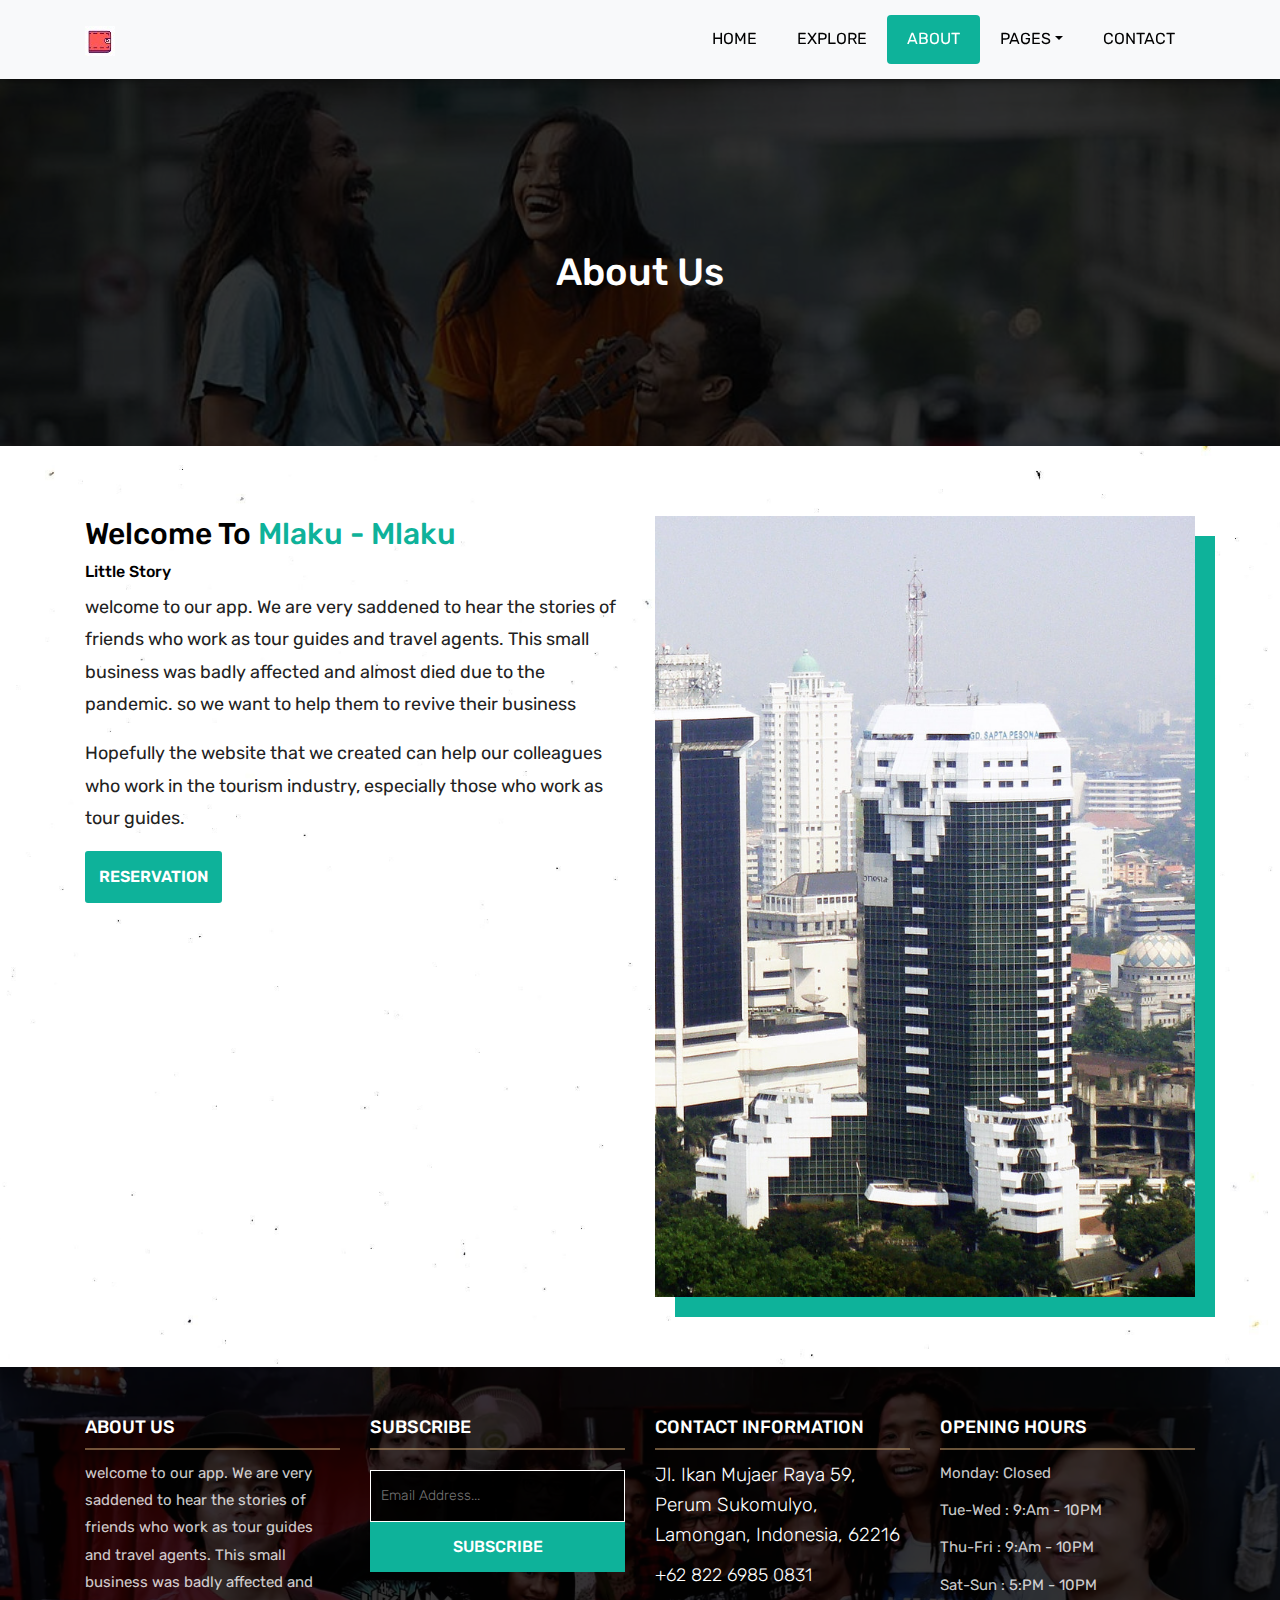
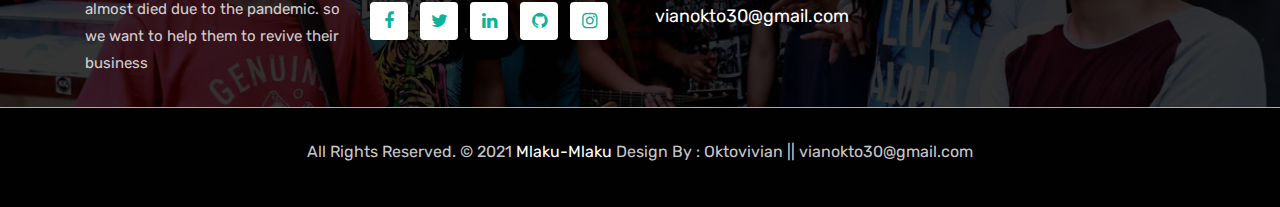
==== about.html @ 7b11404a "Add files via upload" ====
<!DOCTYPE html>
<html lang="en"><!-- Basic -->
<head>
	<meta charset="utf-8">
    <meta http-equiv="X-UA-Compatible" content="IE=edge">   
   
    <!-- Mobile Metas -->
    <meta name="viewport" content="width=device-width, initial-scale=1">
 
     <!-- Site Metas -->
    <title>Mlaku-Mlaku</title>  
    <meta name="keywords" content="">
    <meta name="description" content="">
    <meta name="author" content="">

    <!-- Site Icons -->
    <link rel="shortcut icon" href="images/favicon.ico" type="image/x-icon">
    <link rel="apple-touch-icon" href="images/apple-touch-icon.png">

    <!-- Bootstrap CSS -->
    <link rel="stylesheet" href="css/bootstrap.min.css">    
	<!-- Site CSS -->
    <link rel="stylesheet" href="css/style.css">    
    <!-- Responsive CSS -->
    <link rel="stylesheet" href="css/responsive.css">
    <!-- Custom CSS -->
    <link rel="stylesheet" href="css/custom.css">

    <!--[if lt IE 9]>
      <script src="https://oss.maxcdn.com/libs/html5shiv/3.7.0/html5shiv.js"></script>
      <script src="https://oss.maxcdn.com/libs/respond.js/1.4.2/respond.min.js"></script>
    <![endif]-->

</head>

<body>
	<!-- Start header -->
	<header class="top-navbar">
		<nav class="navbar navbar-expand-lg navbar-light bg-light">
			<div class="container">
				<a class="navbar-brand" href="index.html">
					<img src="images/logo.png" alt="" />
				</a>
				<button class="navbar-toggler" type="button" data-toggle="collapse" data-target="#navbars-rs-food" aria-controls="navbars-rs-food" aria-expanded="false" aria-label="Toggle navigation">
				  <span class="navbar-toggler-icon"></span>
				</button>
				<div class="collapse navbar-collapse" id="navbars-rs-food">
					<ul class="navbar-nav ml-auto">
						<li class="nav-item"><a class="nav-link" href="index.html">Home</a></li>
						<li class="nav-item"><a class="nav-link" href="menu.html">Explore</a></li>
						<li class="nav-item active"><a class="nav-link" href="about.html">About</a></li>
						<li class="nav-item dropdown">
							<a class="nav-link dropdown-toggle" href="#" id="dropdown-a" data-toggle="dropdown">Pages</a>
							<div class="dropdown-menu" aria-labelledby="dropdown-a">
								<a class="dropdown-item" href="reservation.html">Reservation</a>
								<a class="dropdown-item" href="stuff.html">Partners</a>
								<a class="dropdown-item" href="gallery.html">Gallery</a>
							</div>
						</li>
						<li class="nav-item"><a class="nav-link" href="contact.html">Contact</a></li>
					</ul>
				</div>
			</div>
		</nav>
	</header>
	<!-- End header -->
	
	<!-- Start header -->
	<div class="all-page-title page-breadcrumb">
		<div class="container text-center">
			<div class="row">
				<div class="col-lg-12">
					<h1>About Us</h1>
				</div>
			</div>
		</div>
	</div>
	<!-- End header -->
	
	<!-- Start About -->
	<div class="about-section-box">
		<div class="container">
			<div class="row">
				<div class="col-lg-6 col-md-6 text-center">
					<div class="inner-column">
						<h1>Welcome To <span>Mlaku - Mlaku</span></h1>
						<h4>Little Story</h4>
						<p>welcome to our app. We are very saddened to hear the stories of friends who work as tour guides and travel agents. This small business was badly affected and almost died due to the pandemic. so we want to help them to revive their business</p>
						<p>Hopefully the website that we created can help our colleagues who work in the tourism industry, especially those who work as tour guides.
						</p>
						<a class="btn btn-lg btn-circle btn-outline-new-white" href="#">Reservation</a>
					</div>
				</div>
				<div class="col-lg-6 col-md-6">
					<img src="images/about-img.jpg" alt="" class="img-fluid">
				</div>
			</div>
		</div>
	</div>
	<!-- End About -->
	
	
	
    <!-- Start Footer -->
	<footer class="footer-area bg-f">
		<div class="container">
			<div class="row">
				<div class="col-lg-3 col-md-6">
					<h3>About Us</h3>
					<p>welcome to our app. We are very saddened to hear the stories of friends who work as tour guides and travel agents. This small business was badly affected and almost died due to the pandemic. so we want to help them to revive their business</p>
				</div>
				<div class="col-lg-3 col-md-6">
					<h3>Subscribe</h3>
					<div class="subscribe_form">
						<form class="subscribe_form">
							<input name="EMAIL" id="subs-email" class="form_input" placeholder="Email Address..." type="email">
							<button type="submit" class="submit">SUBSCRIBE</button>
							<div class="clearfix"></div>
						</form>
					</div>
					<ul class="list-inline f-social">
						<li class="list-inline-item"><a href="https://www.facebook.com/oktovivian.oktovivian/"><i class="fa fa-facebook" aria-hidden="true"></i></a></li>
						<li class="list-inline-item"><a href="https://twitter.com/Oktovivian2"><i class="fa fa-twitter" aria-hidden="true"></i></a></li>
						<li class="list-inline-item"><a href="https://www.linkedin.com/in/okto-vian-7ba575209/"><i class="fa fa-linkedin" aria-hidden="true"></i></a></li>
						<li class="list-inline-item"><a href="https://github.com/Oktovivian"><i class="fa fa-github" aria-hidden="true"></i></a></li>
						<li class="list-inline-item"><a href="https://www.instagram.com/okto.vivian/"><i class="fa fa-instagram" aria-hidden="true"></i></a></li>
					</ul>
				</div>
				<div class="col-lg-3 col-md-6">
					<h3>Contact information</h3>
					<p class="lead">Jl. Ikan Mujaer Raya 59, Perum Sukomulyo, Lamongan, Indonesia, 62216</p>
					<p class="lead"><a href="#">+62 822 6985 0831</a></p>
					<p><a href="#"> vianokto30@gmail.com</a></p>
				</div>
				<div class="col-lg-3 col-md-6">
					<h3>Opening hours</h3>
					<p><span class="text-color">Monday: </span>Closed</p>
					<p><span class="text-color">Tue-Wed :</span> 9:Am - 10PM</p>
					<p><span class="text-color">Thu-Fri :</span> 9:Am - 10PM</p>
					<p><span class="text-color">Sat-Sun :</span> 5:PM - 10PM</p>
				</div>
			</div>
		</div>
		
		<div class="copyright">
			<div class="container">
				<div class="row">
					<div class="col-lg-12">
						<p class="company-name">All Rights Reserved. &copy; 2021 <a href="#">Mlaku-Mlaku</a> Design By : 
					Oktovivian || vianokto30@gmail.com</p>
					</div>
				</div>
			</div>
		</div>
		
	</footer>
	<!-- End Footer -->
	
	<a href="#" id="back-to-top" title="Back to top" style="display: none;"><i class="fa fa-paper-plane-o" aria-hidden="true"></i></a>

	<!-- ALL JS FILES -->
	<script src="js/jquery-3.2.1.min.js"></script>
	<script src="js/popper.min.js"></script>
	<script src="js/bootstrap.min.js"></script>
    <!-- ALL PLUGINS -->
	<script src="js/jquery.superslides.min.js"></script>
	<script src="js/images-loded.min.js"></script>
	<script src="js/isotope.min.js"></script>
	<script src="js/baguetteBox.min.js"></script>
	<script src="js/form-validator.min.js"></script>
    <script src="js/contact-form-script.js"></script>
    <script src="js/custom.js"></script>
</body>
</html>
---- css/style.css ----
/*------------------------------------------------------------------
    IMPORT FONTS
-------------------------------------------------------------------*/

@import url('https://fonts.googleapis.com/css?family=Rubik:300,400,500,700,900');

/*------------------------------------------------------------------
    IMPORT FILES
-------------------------------------------------------------------*/

@import url(animate.css);
@import url(font-awesome.min.css);
@import url(superslides.css);
@import url(baguetteBox.min.css);

/*------------------------------------------------------------------
    SKELETON
-------------------------------------------------------------------*/

body {
    color: #000;
    font-size: 15px;
    font-family: 'Rubik', sans-serif;
    line-height: 1.80857;
}


a {
    color: #000;
    text-decoration: none !important;
    outline: none !important;
    -webkit-transition: all .3s ease-in-out;
    -moz-transition: all .3s ease-in-out;
    -ms-transition: all .3s ease-in-out;
    -o-transition: all .3s ease-in-out;
    transition: all .3s ease-in-out;
}

h1,
h2,
h3,
h4,
h5,
h6 {
    letter-spacing: 0;
    font-weight: normal;
    position: relative;
    padding: 0 0 10px 0;
    font-weight: normal;
    line-height: 120% !important;
    color: #000;
    margin: 0
}

h1 {
    font-size: 24px
}

h2 {
    font-size: 22px
}

h3 {
    font-size: 18px
}

h4 {
    font-size: 16px
}

h5 {
    font-size: 14px
}

h6 {
    font-size: 13px
}

h1 a,
h2 a,
h3 a,
h4 a,
h5 a,
h6 a {
    color: #212121;
    text-decoration: none!important;
    opacity: 1
}

h1 a:hover,
h2 a:hover,
h3 a:hover,
h4 a:hover,
h5 a:hover,
h6 a:hover {
    opacity: .8
}

a {
    color: #1f1f1f;
    text-decoration: none;
    outline: none;
}

a,
.btn {
    text-decoration: none !important;
    outline: none !important;
    -webkit-transition: all .3s ease-in-out;
    -moz-transition: all .3s ease-in-out;
    -ms-transition: all .3s ease-in-out;
    -o-transition: all .3s ease-in-out;
    transition: all .3s ease-in-out;
}

.btn-custom {
    margin-top: 20px;
    background-color: transparent !important;
    border: 2px solid rgba(2, 44, 18, 0.175);
    padding: 12px 40px;
    font-size: 16px;
}

.lead {
    font-size: 18px;
    line-height: 30px;
    color: #fff;
    margin: 0;
    padding: 0;
}


blockquote {
    margin: 0px 0 0px;
    padding: 30px;
}

ul, li, ol{
	list-style: none;
	margin: 0px;
	padding: 0px;
}
button:focus{
	outline: none;
}

.form-control::-moz-placeholder {
    color: #2a2a2a;
    opacity: 1;
}

/*------------------------------------------------------------------
    LOADER 
-------------------------------------------------------------------*/


/*------------------------------------------------------------------
    HEADER
-------------------------------------------------------------------*/
.top-navbar{
	position: relative;
	z-index: 10;
}

.top-navbar .navbar{
	padding: 15px 0px;
	position: fixed;
	width: 100%;
	border-radius: 0px 0px 0px 0px;
    color: #000;
	transition: height .3s ease-out, background .3s ease-out, box-shadow .3s ease-out;
	-webkit-transform: translate3d(0, 0, 0);
	transform: translate3d(0, 0, 0);
	-webkit-box-shadow: 0 8px 6px -6px rgba(0, 0, 0, 0.4);
	box-shadow: 0 8px 6px -6px rgba(0, 0, 0, 0.4);
	z-index: 100;
}

.top-navbar .navbar-light .navbar-nav .nav-link{
	color: #010101;
	font-size: 16px;
	padding: 10px 20px;
	border-radius: 0px;
	text-transform: uppercase;
}

.top-navbar .navbar-light .navbar-nav .nav-item .nav-link:hover{
	background: #0EB29A;
	color:#ffffff;
}
.top-navbar .navbar-light .navbar-nav .nav-item.active .nav-link{
	background: #0EB29A;
	color: #ffffff;
	border-radius: 4px;
}

.navbar-expand-lg .navbar-nav .dropdown-menu{
	border: none;
	border-radius: 0px;
	padding: 10px;
	box-shadow: 2px 5px 6px rgba(0,0,0,0.5);
}
.navbar-expand-lg .navbar-nav .dropdown-menu a{
	padding: 10px 10px;
	text-transform: uppercase;
}

.navbar-expand-lg .navbar-nav .dropdown-menu a.dropdown-item:hover{
	background: #0EB29A;
	color: #ffffff;
}
.navbar-light .navbar-toggler:hover{
	background: #0EB29A;
}

/*------------------------------------------------------------------
    Slider
-------------------------------------------------------------------*/

.cover-slides{
	height: 100vh;
}
.slides-navigation a {
	background: #0EB29A;
    position: absolute;
    height: 50px;
    width: 50px;
    top: 50%;
    font-size: 20px;
    display: block;
    color: #fff;
	border-radius: 100px;
	line-height: 63px;
	text-align: center;
    transition: all .3s ease-in-out;
}
.slides-navigation a i{
	font-size: 40px;
}
.slides-navigation a:hover {
	background: #010101;
}
.cover-slides .container{
	height: 100%;
	position: relative;
	z-index: 2;
}
.cover-slides .container > .row {
	-webkit-box-align: center;
	-ms-flex-align: center;
	align-items: center;
}
.cover-slides .container > .row {
    height: 100%;
}

.btn{
	text-transform: uppercase;
	padding: 19px 19px;
}
.btn{
	display: inline-block;
	font-weight: 600;
	text-align: center;
	white-space: nowrap;
	vertical-align: middle;
	-webkit-user-select: none;
	-moz-user-select: none;
	-ms-user-select: none;
	user-select: none;
	border: 2px solid transparent;
	padding: 12px 12px;
	font-size: 16px;
	line-height: 1.5;
	border-radius: .1875rem;
	transition: color .15s ease-in-out, background-color .15s ease-in-out, border-color .15s ease-in-out, box-shadow .15s ease-in-out;
}
.btn-outline-new-white {
    color: #fff;
    background-color: #0EB29A;
    background-image: none;
    border-color: #0EB29A;
}
.btn-outline-new-white:hover {
    color: #ffffff;
    background-color: #333333;
    border-color: #333333;
}

.overlay-background {
    background: #333;
    position: absolute;
    height: 100%;
    width: 100%;
    left: 0;
    top: 0;
	opacity: 0.5;
}

.cover-slides h1{
	font-family: 'Rubik', sans-serif;
	font-weight: 500;
	font-size: 64px;
	color: #fff;
}
.cover-slides p{
	font-size: 18px;
	color: #fff;
}
.slides-pagination a{
	border: 2px solid #ffffff;
    border-radius: 100px;

}
.slides-pagination a.current{
	background: #0EB29A;
	border: 2px solid #0EB29A;
    border-radius: 100px;
}

/*------------------------------------------------------------------
    About
-------------------------------------------------------------------*/

.about-section-box{
	padding: 70px 0px;
	background: #ffffff url(../images/about-bg.jpg) no-repeat bottom center;
	background-size: cover;
}
.about-section-box .img-fluid{
	box-shadow: 20px 20px 0px #0EB29A;
}
.inner-column{
	text-align: left;
}
.inner-column h1{
	font-family: 'Rubik', sans-serif;
	font-size: 30px;
	color: #010101;
	font-weight: 500;
}
.inner-column h1 span{
	color: #0EB29A;
}
.inner-column h4{
	font-size: 16px;
	font-weight: 500;
}
.inner-column p{
	font-size: 18px;
	color: #222222;
}
.inner-column .btn-outline-new-white{
	color: #fff;
}
.inner-column .btn-outline-new-white:hover{
	color: #ffffff;
}

/*------------------------------------------------------------------
    QT
-------------------------------------------------------------------*/


.qt-background{
	background: url(../images/qt-bg.jpg) no-repeat;
	background-size: cover;
	padding: 100px 0;
	background-attachment: fixed;
	background-position: center center;
	position: relative;
}
.qt-background p {
    font-size: 35px;
    font-weight: 300;
    line-height: 44px;
    color: #fff;
	font-family: 'Rubik', sans-serif;
	margin-bottom: 20px;
}

.qt-background span {
    color: #fff;
    font-size: 28px;  
	font-weight: 600;	
}

/*------------------------------------------------------------------
    Menu
-------------------------------------------------------------------*/

.menu-box{
	padding: 70px 0px;
}

.heading-title{
	margin-bottom: 50px;
}
.heading-title h2{
	color: #010101;
	font-size: 28px;
	font-family: 'Rubik', sans-serif;
	font-weight: 500;
}
.heading-title p{
	font-size: 18px;
	font-weight: 200;
	margin: 0px;
}

.inner-menu-box{}
.inner-menu-box .nav-pills .nav-link.active{
	background: #0EB29A;;
}
.inner-menu-box .nav-pills .nav-link{
	font-size: 18px;
}
.inner-menu-box .nav-pills .nav-link:hover{
	background: #0EB29A;;
	color: #ffffff;
}

.gallery-single{
	margin-bottom: 30px;
}

.gallery-single {
    position: relative;
    overflow: hidden;
    -webkit-box-shadow: 0 0 10px #ccc;
    box-shadow: 0 0 10px #ccc;
}

.why-text {
    position: absolute;
    left: 0;
    bottom: -100%;
    right: 0;
    height: 100%;
    background: rgba(207, 166, 113, 0.9);
    padding: 12px 12px;
    -webkit-transition: all .3s ease;
    transition: all .3s ease;
}
.why-text h4{
	color: #ffffff;
	font-size: 16px;
	font-weight: 500;
	font-family: 'Rubik', sans-serif;
}
.why-text p{
	color: #ffffff;
	font-size: 13px;
	border-bottom: 1px dashed #010101;
	margin: 0px;
	padding-bottom: 15px;
	margin-top: 0px;
	margin-bottom: 15px;
}
.why-text h5{
	font-size: 18px;
	font-weight: 600;
	color: #ffffff;
}

.gallery-single:hover .why-text{
	bottom: 0px;
}


/*------------------------------------------------------------------
    Gallery
-------------------------------------------------------------------*/

.gallery-box{
	padding: 70px 0px;
}
.tz-gallery{
	margin-top: 30px;
}
.tz-gallery .lightbox img {
    width: 100%;
    transition: 0.2s ease-in-out;
    box-shadow: 0 2px 3px rgba(0,0,0,0.2);
}
.tz-gallery .lightbox img:hover {
    transform: scale(1.05);
    box-shadow: 0 8px 15px rgba(0,0,0,0.3);
}
.tz-gallery .lightbox{
	border: 3px solid #0EB29A;;
	display: inline-block;
	margin-bottom: 30px;
}


/*------------------------------------------------------------------
    Customer Reviews
-------------------------------------------------------------------*/

.customer-reviews-box{
	padding: 70px 0px;
}

.carousel-inner .carousel-item .img-box{
	width: 135px;
	height: 135px;
}
.carousel-control-prev{
	left: -100px;
}
.carousel-control-next{
	right: -100px;
}
.carousel-indicators{
	top: 320px;
}

.text-warning{
	color: #0EB29A; !important;
	font-size: 24px;
}

@media (min-width: 320px) and (max-width: 640px) {
	.carousel-inner .carousel-item p{
		font-size: 14px;
	}
	.carousel-control-prev{
		left: -5px;
	}
	.carousel-control-next{
		right: -5px;
	}
 	.carousel-indicators{
		top: 400px;
	}
}

#reviews .carousel-control-prev{
	background: #0EB29A;;
	color: #ffffff;
	display: block;
	position: absolute;
	width: 8%;
	height: 50px;
	top: 50%;
	border-radius: 4px;
	font-size: 28px;
	opacity: 1;
}
#reviews .carousel-control-prev:hover{
	background: #010101;
	color: #ffffff;
}

#reviews .carousel-control-next{
	background: #0EB29A;;
	color: #ffffff;
	display: block;
	position: absolute;
	width: 8%;
	height: 50px;
	top: 50%;
	border-radius: 4px;
	font-size: 28px;
	opacity: 1;
}
#reviews .carousel-control-next:hover{
	background: #010101;
	color: #ffffff;
}


/*------------------------------------------------------------------
    Contact info
-------------------------------------------------------------------*/

.contact-imfo-box{
	background: #0EB29A;;
	padding: 30px 0;
	border-radius: 100px;
}

.overflow-hidden {
    overflow: hidden;
}

.contact-imfo-box i{
	display: block;
	float: left;
	width: 60px;
	height: 60px;
	line-height: 60px;
	text-align: center;
	background: #fff;
	color: #0EB29A;;
	font-size: 30px;
	-webkit-border-radius: 4px;
	-moz-border-radius: 4px;
	-ms-border-radius: 4px;
	border-radius: 4px;
	margin-right: 20px;
}
.contact-imfo-box h4 {
    margin: 0px;
    margin-top: 5px;
	color: #ffffff;
	font-size: 20px;
	padding: 0px;
	font-weight: 500;
	line-height: 24px;
}
.contact-imfo-box p {
    margin: 0px;
	color: #ffffff;
	font-weight: 300;
}

/*------------------------------------------------------------------
    Footer
-------------------------------------------------------------------*/

.footer-area{
	padding-top: 50px;
	padding-bottom: 0px;
}
.bg-f{
	background-image: url("../images/footer-bg.jpg");
	background-attachment: scroll;
	background-clip: initial;
	background-color: rgba(0, 0, 0, 0);
	background-origin: initial;
	background-position: center center;
	background-repeat: no-repeat;
	background-size: cover;
	position: relative;
}
.bg-f::before {
    background: #010101;
    content: "";
    height: 100%;
    left: 0;
    position: absolute;
    top: 0;
    width: 100%;
    z-index: 1;
	opacity: 0.8;
}

.footer-area .container{
	position: relative;
	z-index: 1;
}
.footer-area h3{
	color: #ffffff;
	text-transform: uppercase;
	font-size: 18px;
	font-weight: 500;
	border-bottom: 2px solid rgba(207, 166, 113, 0.5);
	margin-bottom: 10px;
}
.footer-area p{
	font-size: 15px;
	color: rgba(255, 255, 255, 0.8);
	margin: 0;
	padding-bottom: 10px;
}

.arrow-right{
	position: relative;
}
.arrow-right::before {
    content: "\f101";
	font-family: 'FontAwesome';	
	position: absolute;
	right: 0px;
	top: 0;
	color: #fff;
	font-size: 60px;
	line-height: 60px;
}


.footer-area p.lead{
	font-size: 19px;
	color: #ffffff;
	margin-bottom: 0px;
}
.footer-area p.lead a{
	color: #ffffff;
	margin-bottom: 15px;
}
.footer-area p.lead a:hover{
	color: #0EB29A;;
}
.footer-area p a{
	font-size: 18px;
	color: #ffffff;
}
.footer-area p a:hover{
	color: #0EB29A;;
}

.subscribe_form {
    display: block;
    text-align: center;
    padding: 5px 0;
}

.subscribe_form .form_input {
    display: block;
    background-color: rgba(0,0,0,0.9);
	border: 1px solid #ffffff;
    color: #fff;
    font-size: 14px;
    line-height: 50px;
    padding: 0 10px;
    float: left;
	font-weight: 300;
    width: 100%;
    transition: all 0.5s ease-in-out;
}

.subscribe_form .submit {
    background-color: #0EB29A;;
    color: #fff;
    font-size: 16px;
    font-weight: 500;
    line-height: 50px;
    display: inline-block;
    padding: 0 10px;
    float: left;
    width: 100%;
	border: none;
	cursor: pointer;
    transition: all 0.5s ease-in-out;
}
.subscribe_form .submit:hover{
	background: #010101;
}

.f-social {
    padding-bottom: 10px;
    margin: 0px;
    margin-top: 20px;
}
.f-social li a {
    font-size: 18px;
    color: #0EB29A;;
	width: 38px;
	height: 38px;
	display: block;
	text-align: center;
	line-height: 38px;
	background: #ffffff;
	border-radius: 4px;
}

.copyright{
	margin-top: 20px;
	position: relative;
	display: block;
	background-color: #010101;
	border-top: 1px solid rgba(207, 166, 113);
	padding: 30px 0;
	z-index: 1;
}

.copyright .company-name{
	font-size: 16px;
	text-align: center;
}
.copyright .company-name a{
	font-size: 16px;
}

/*------------------------------------------------------------------
    All Pages
-------------------------------------------------------------------*/

.page-breadcrumb {
    padding: 250px 0 150px;
    background: url(../images/all-bg.jpg) no-repeat;
    background-attachment: fixed;
    background-size: cover;
    background-position: 0 0;
    position: relative;
}
.all-page-title .container{
	position: relative;
	z-index: 2;
}
.all-page-title::before{
	background: #010101;
	content: "";
	height: 100%;
	left: 0;
	position: absolute;
	top: 0;
	width: 100%;
	z-index: 1;
	opacity: 0.8;	
}
.all-page-title h1{
	font-size: 38px;
	color: #ffffff;
	font-family: 'Rubik', sans-serif;
	padding: 0px;
	font-weight: 500;
}

.inner-pt{
	margin-top: 30px;
}
.inner-pt p{
	font-size: 18px;
}

.stuff-box{
	padding: 70px 0px;
}


.our-team{
    text-align: center;
    transition: all 0.5s ease 0s;
	margin-bottom: 30px;
}
.our-team:hover{
    box-shadow: 0 15px 10px -10px rgba(0, 0, 0, 0.5), 0 1px 4px rgba(0, 0, 0, 0.3), 0 0 40px rgba(0, 0, 0, 0.1) inset;
}
.our-team .pic{
    overflow: hidden;
    position: relative;
}
.our-team .pic:before,
.our-team .pic:after{
    content: "";
    width: 200%;
    height: 80%;
    background: rgba(38,37,37,0.8);
    position: absolute;
    top: -100%;
    left: -4%;
    transform: rotate(45deg);
    transition: all 0.5s ease 0s;
}
.our-team .pic:after{
    background: rgba(214,81,6,0.8);
    top: auto;
    left: auto;
    bottom: -100%;
    right: -4%;
}
.our-team:hover .pic:before{ top: 0; }
.our-team:hover .pic:after{ bottom: 0; }
.our-team .pic img{
    width: 100%;
    height: auto;
}
.our-team .social{
    width: 100%;
    padding: 0;
    margin: 0;
    list-style: none;
    position: absolute;
    bottom: 45%;
    left: 0;
    opacity: 0;
    z-index: 2;
    transition: all 0.5s ease 0.3s;
}
.our-team:hover .social{ opacity: 1; }
.our-team .social li{ display: inline-block; }
.our-team .social li a{
    display: block;
    width: 40px;
    height: 40px;
    line-height: 40px;
    font-size: 20px;
    color: #fff;
    margin-right: 10px;
    position: relative;
    transition: all 0.3s ease 0s;
}
.our-team .social li a:after{
    content: "";
    width: 100%;
    height: 100%;
    background: #0EB29A;
    border-radius: 0 20px 20px 20px;
    position: absolute;
    top: 0;
    left: 0;
    z-index: -1;
    transition: all 0.3s ease 0s;
}
.our-team .social li a:hover:after{ transform: rotate(180deg); }
.our-team .team-content{ padding: 20px; }
.our-team .title{
    font-size: 22px;
    font-weight: 700;
    letter-spacing: 2px;
    color: #0EB29A;
    text-transform: uppercase;
    margin-bottom: 7px;
}
.our-team .post{
    display: block;
    font-size: 17px;
    font-weight: 600;
    color: #333333;
    text-transform: capitalize;
}
@media only screen and (max-width: 990px){
    .our-team{ margin-bottom: 30px; }
}


.reservation-box{
	padding: 70px 0px;
}

.reservation-box h3{
	padding: 0px 15px;
	margin-bottom: 20px;
	font-weight: 600;
}

.help-block ul li{
	color: red;
}

.form-control[readonly]{
	background-color: #ffffff;
}

.form-control{
	border-radius: 0px;
	min-height: 50px;
}
.form-control:focus{
	border: 1px solid #0EB29A;
	box-shadow: none;
}

.form-group .picker__input.picker__input--active{
	border-color: #0EB29A;
}

.submit-button{
	margin-top: 20px;
}
.btn.btn-common{
	color: #0EB29A;
	background-color: transparent;
	background-image: none;
	border-color: #0EB29A;
}
.btn.btn-common:hover{
	color: #ffffff;
	background-color: #333333;
	border-color: #333333;
}
.blog-box{
	padding: 70px 0px;
}
.blog-box-inner{
	position: relative;
	margin-bottom: 30px;
}

.blog-box-inner .blog-img-box{
	position: relative;
	display: block;
}

.blog-box-inner .blog-detail{
	position: absolute;
	top: 0;
	background: #fff;
	padding: 30px 25px;
	border: 1px solid #ddd;
	transition-duration: .5s;
	height: 100%;
}

.blog-detail h4 {
    font-size: 18px;
    font-weight: 500;
    color: #222222;
}

.blog-detail ul li {
    display: inline-block;
    padding: 0px 5px;
}
.blog-detail ul li span{
	color:#0EB29A;
	cursor: pointer;
}
.blog-detail ul li span:hover{
	color: #010101;
}

.blog-detail ul li:first-child {
    padding-left: 0px;
}

.blog-detail p {
    padding: 10px 0px 0 0;
	margin: 0px;
	font-size: 13px;
}

.blog-detail a{
	color: #ffffff;
	margin-top: 20px;
}

.blog-box-inner .blog-detail:hover{
	background: rgba(255, 255, 255, .9);
}

.blog-inner-box {
    position: relative;
    margin: 0px 10px;
    margin-bottom: 30px;
}
.side-blog-img {
    box-shadow: 15px 15px 0px 0px rgba(214, 81, 6, 0.4);
    -webkit-transition: all 1s ease 0.01s;
    transition: all 1s ease 0.01s;
    position: relative;
}

.date-blog-up {
    position: absolute;
    right: 0px;
    top: 0px;
    background: #d65106;
    font-size: 18px;
    color: #ffffff;
    padding: 5px 15px 5px 5px;
}
.inner-blog-detail {
    background: #ffffff;
    position: relative;
    padding: 30px 20px;
}

.inner-blog-detail h3 {
    font-size: 20px;
    font-weight: 500;
    padding-bottom: 15px;
}
.inner-blog-detail ul li {
    display: inline-block;
    padding: 0px 5px;
    color: #222222;
}
.inner-blog-detail ul li span {
    color: #d65106;
}
.inner-blog-detail p {
    padding: 10px 0px;
}
.details-page blockquote {
    border-left: 5px solid #d65106;
}
.details-page blockquote {
    padding: 20px;
}
blockquote {
    margin: 20px 0 20px;
    padding: 30px;
}
.blog-inner-details-line {
    margin: 20px 0px;
    clear: both;
    float: left;
    width: 100%;
}
.line-left-social h5 {
    font-size: 18px;
    font-weight: 600;
    padding-bottom: 15px;
}
.line-left-social ul li {
    display: inline-block;
    margin-bottom: 5px;
}
.line-right-social ul li {
    display: inline-block;
}
.line-right-social ul li a {
    display: block;
    padding: 5px;
    background: #f5f5f5;
    border-radius: 6px;
    font-weight: 500;
    width: 35px;
    height: 35px;
    text-align: center;
    line-height: 25px;
    font-size: 15px;
}
.line-left-social ul li a {
    display: block;
    padding: 5px 10px;
    background: #f5f5f5;
    border-radius: 6px;
    font-weight: 400;
    font-size: 12px;
}
.line-left-social ul li a:hover {
    background: #d65106;
    color: #ffffff;
}
.line-right-social ul li a:hover {
    background: #d65106;
    color: #ffffff;
}
.line-right-social h5 {
    font-size: 18px;
    font-weight: 600;
    padding-bottom: 15px;
}
.blog-comment-box {
    clear: both;
    margin: 20px 0px;
    float: left;
    width: 100%;
}
.blog-comment-box h3 {
    font-size: 18px;
    font-weight: 600;
    padding-bottom: 20px;
}
.comment-item {
    margin-bottom: 30px;
}
.comment-item-left {
    float: left;
    width: 90px;
    height: 90px;
}
.comment-item-left img {
    width: 100%;
    border-radius: 20px;
}
.comment-item-right {
    padding-left: 110px;
}
.comment-item-right a {
    font-size: 16px;
    font-weight: 500;
}
.des-l {
    display: inline-block;
    width: 100%;
}
.des-l p {
    font-size: 13px;
}
.comment-item-right a {
    font-size: 16px;
    font-weight: 500;
}
.right-btn-re {
    float: right;
    font-style: italic;
    text-align: right;
    font-size: 16px;
    padding: 5px 10px;
    background: #f5f5f5;
    border-radius: 6px;
}
.right-btn-re:hover {
    background: #d65106;
    color: #ffffff !important;
}
.comment-respond-box {
    clear: both;
}
.blog-comment-box .children {
    margin-left: 70px;
}
.comment-item {
    margin-bottom: 30px;
}
.comment-item-right i {
    padding-right: 10px;
}

.comment-form-respond input {
    min-height: 38px;
    border: 1px solid #010101;
    border-radius: 0px;
    padding: 10px;
}
.comment-form-respond textarea {
    border: 1px solid #010101;
    border-radius: 0px;
    padding: 10px;
    min-height: 110px;
}

.btn-submit{
	color: #d65106;
	background-color: transparent;
	background-image: none;
	border-color: #d65106;
}
.btn-submit:hover{
	color: #ffffff;
	background-color: #333333;
	border-color: #333333;
}

.right-side-blog h3 {
    font-weight: 600;
    font-size: 18px;
    padding-bottom: 20px;
}
.blog-search-form {
    position: relative;
    border-bottom: 1px solid #010101;
    padding-bottom: 30px;
    margin-bottom: 20px;
}
.blog-search-form input {
    width: 100%;
    min-height: 40px;
    border: 1px solid rgba(214, 81, 6, 0.4);
    padding: 5px 40px 5px 10px;
    font-size: 15px;
    color: #222222;
}
.blog-search-form .search-btn {
    position: absolute;
    right: 0px;
    background: none;
    border: none;
    font-size: 20px;
    min-height: 40px;
    padding: 0px 15px;
}

.right-side-blog h3 {
    font-weight: 500;
    font-size: 18px;
    padding-bottom: 20px;
}
.blog-categories {
    padding-bottom: 30px;
    margin-bottom: 20px;
}
.blog-categories ul li {
    line-height: 14px;
    padding: 10px 0px;
    border-top: 1px solid #f5f5f5;
}
.blog-categories ul li a {
    display: inline-block;
    text-transform: capitalize;
    width: 100%;
}
.blog-categories ul li a:hover{
	color: #d65106;
}
.recent-box-blog {
    margin-bottom: 20px;
	display: inline-block;
}
.recent-img {
    float: left;
    position: relative;
}
.recent-img::before {
    position: absolute;
    content: '';
    z-index: 2;
    top: 0;
    left: 0;
    width: 100%;
    height: 100%;
    background-color: #d65106;
    opacity: 0.4;
    transform: scale(0);
    -webkit-transform: scale(0);
    -moz-transform: scale(0);
    -ms-transform: scale(0);
    -o-transform: scale(0);
    transition: all 0.5s ease;
    -webkit-transition: all 0.5s ease;
    -moz-transition: all 0.5s ease;
    -o-transition: all 0.5s ease;
}
.recent-box-blog:hover .recent-img::before {
    transform: scale(1);
    -webkit-transform: scale(1);
    -moz-transform: scale(1);
    -ms-transform: scale(1);
    -o-transform: scale(1);
}
.recent-info {
    display: table-cell;
    vertical-align: top;
    padding-left: 15px;
}
.recent-info ul li {
    display: inline-block;
    font-size: 11px;
    padding: 0px;
    color: #222222;
}
.recent-info h4 {
    font-size: 14px;
    padding: 0px;
    margin: 11px 0px;
    font-weight: 500;
}
.blog-tag-box ul li {
    display: inline-block;
    margin-bottom: 3px;
}
.blog-tag-box ul li a {
    padding: 5px 15px;
    display: block;
    background: #f5f5f5;
    color: #222222;
    border-radius: 6px;
}
.blog-tag-box ul li a:hover {
    color: #ffffff;
    background: #d65106;
}

.contact-box{
	padding: 70px 0px;
}

.map-full {
    width: 100%;
    height: 500px;
    border-radius: 0px;
    margin: 0px auto;
}

#back-to-top {
    position: fixed;
    bottom: 40px;
    right: 40px;
    z-index: 9999;
    width: 52px;
    height: 40px;
    text-align: center;
    line-height: 40px;
    background: #d65106;
    color: #ffffff;
    cursor: pointer;
    border: 0;
    border-radius: 2px;
    text-decoration: none;
    transition: opacity 0.2s ease-out;
	font-size: 30px;
}
---- css/responsive.css ----
/* only small desktops */
/* tablets */
/* only small tablets */
@media only screen and (min-width: 992px) and (max-width: 1180px) {
	.footer-area h3{
		font-size: 18px;
	}
}
@media (min-width: 768px) and (max-width: 991px) {
	.navbar-light .navbar-brand{
		margin-left: 15px;
	}
	.navbar-light .navbar-toggler{
		margin-right: 15px;
		border-radius: 0px;
	}
	.navbar-expand-lg .navbar-nav .dropdown-menu{
		box-shadow: none;
	}
	.carousel-control-prev{
		left: -60px;
	}
	.carousel-control-next{
		right: -60px;
	}
	.why-text h4{
		font-size: 18px;
	}
	.why-text p{
		margin: 0px;
	}
}

/* mobile or only mobile */
@media (max-width: 767px) {
	.navbar-light .navbar-brand{
		margin-left: 15px;
	}
	.navbar-light .navbar-toggler{
		margin-right: 15px;
		border-radius: 0px;
	}
	.navbar-expand-lg .navbar-nav .dropdown-menu{
		box-shadow: none;
	}
	.cover-slides h1{
		font-size: 22px;
	}
	.cover-slides p {
		font-size: 14px;
	}
	.slides-navigation a{
		height: 42px;
		width: 38px;
		line-height: 33px;
	}
	.inner-column{
		margin-top: 15px;
	}
	.inner-column h1{
		font-size: 22px;
	}
	.filter-button-group{
		margin: 10px 0px;
	}
	
	.contact-imfo-box .col-md-4{
		margin-bottom: 15px;
	}
	.carousel-control-prev{
		left: 0px;
	}
	.carousel-control-next{
		right: 0px;
	}
	.blog-box-inner .blog-detail{
		overflow: hidden;
	}
	.blog-sidebar{
		margin-top: 50px;
	}
	.top-navbar .navbar{
		border-radius: 0px 0px 50px 50px;
	}
	
}
@media only screen and (min-width: 280px) and (max-width: 599px) {
	
	.why-text p{
		margin-bottom: 0px;
		margin-top: 0px;
	}
	.inner-column{
		margin-bottom: 30px;
	}
	.inner-menu-box .nav-pills .nav-link{
		font-size: 12px;
		padding: 5px;
	}
}
---- css/custom.css ----
/** ADD YOUR AWESOME CODES HERE **/
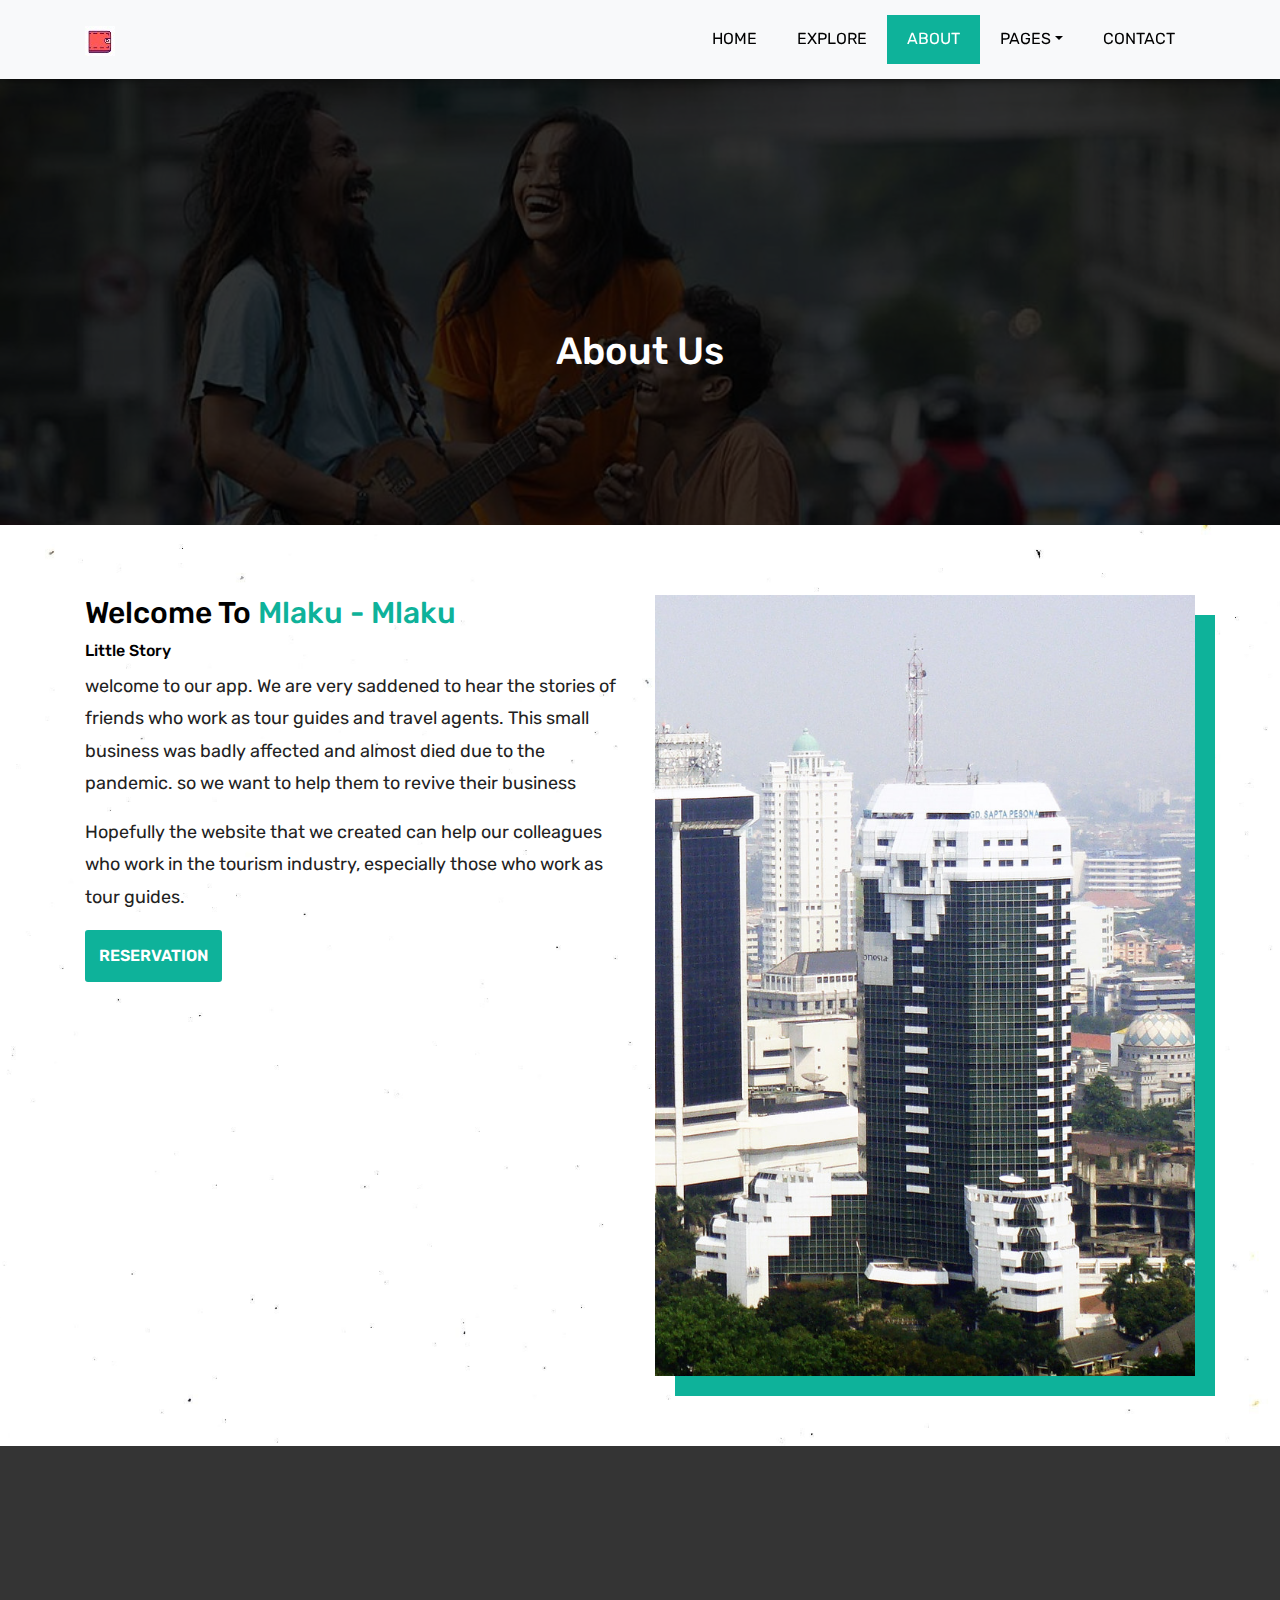
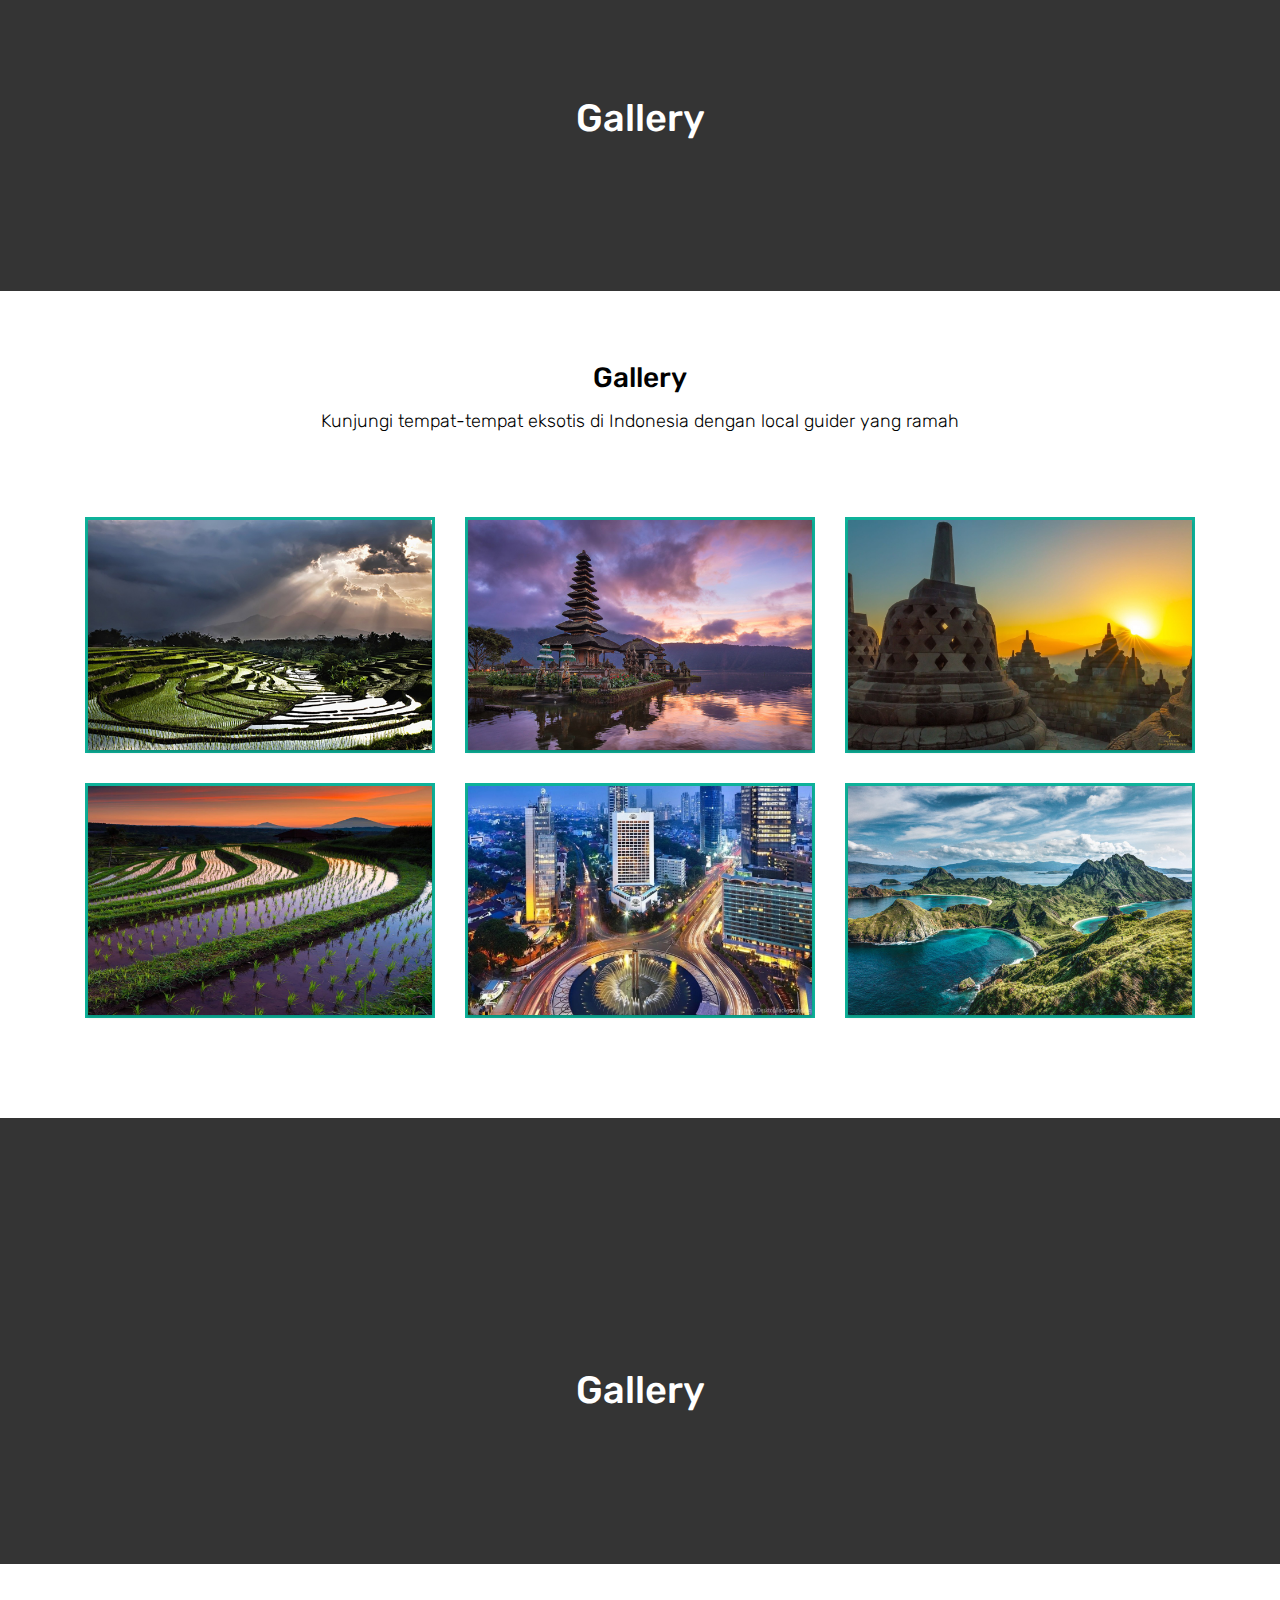
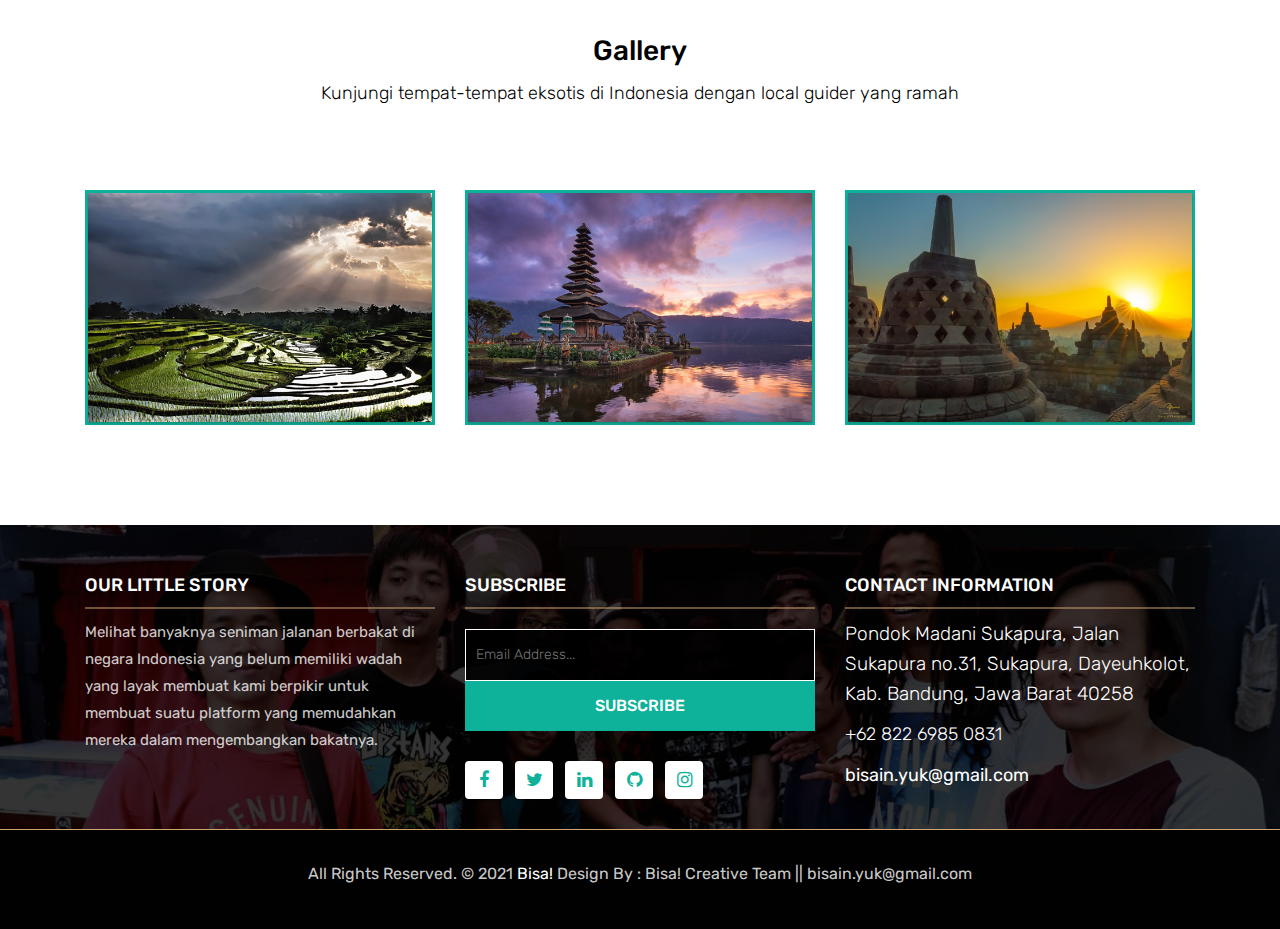
==== commit 10caaa65: "Add files via upload" ====
--- a/about.html
+++ b/about.html
@@ -53,7 +53,7 @@
 							<a class="nav-link dropdown-toggle" href="#" id="dropdown-a" data-toggle="dropdown">Pages</a>
 							<div class="dropdown-menu" aria-labelledby="dropdown-a">
 								<a class="dropdown-item" href="reservation.html">Reservation</a>
-								<a class="dropdown-item" href="stuff.html">Partners</a>
+								<a class="dropdown-item" href="stuff.html">Daftar Mitra</a>
 								<a class="dropdown-item" href="gallery.html">Gallery</a>
 							</div>
 						</li>
@@ -100,16 +100,122 @@
 	<!-- End About -->
 	
 	
-	
-    <!-- Start Footer -->
+	<!-- Start All Pages -->
+	<div class="all-page-title page-breadcrumb">
+		<div class="container text-center">
+			<div class="row">
+				<div class="col-lg-12">
+					<h1>Gallery</h1>
+				</div>
+			</div>
+		</div>
+	</div>
+	<!-- End All Pages -->
+	
+	<!-- Start Gallery -->
+	<div class="gallery-box">
+		<div class="container">
+			<div class="row">
+				<div class="col-lg-12">
+					<div class="heading-title text-center">
+						<h2>Gallery</h2>
+						<p>Kunjungi tempat-tempat eksotis di Indonesia dengan local guider yang ramah</p>
+					</div>
+				</div>
+			</div>
+			<div class="tz-gallery">
+				<div class="row">
+					<div class="col-sm-12 col-md-4 col-lg-4">
+						<a class="lightbox" href="images/gallery-img-01.jpg">
+							<img class="img-fluid" src="images/gallery-img-01.jpg" alt="Gallery Images">
+						</a>
+					</div>
+					<div class="col-sm-6 col-md-4 col-lg-4">
+						<a class="lightbox" href="images/gallery-img-02.jpg">
+							<img class="img-fluid" src="images/gallery-img-02.jpg" alt="Gallery Images">
+						</a>
+					</div>
+					<div class="col-sm-6 col-md-4 col-lg-4">
+						<a class="lightbox" href="images/gallery-img-03.jpg">
+							<img class="img-fluid" src="images/gallery-img-03.jpg" alt="Gallery Images">
+						</a>
+					</div>
+					<div class="col-sm-12 col-md-4 col-lg-4">
+						<a class="lightbox" href="images/gallery-img-04.jpg">
+							<img class="img-fluid" src="images/gallery-img-04.jpg" alt="Gallery Images">
+						</a>
+					</div>
+					<div class="col-sm-6 col-md-4 col-lg-4">
+						<a class="lightbox" href="images/gallery-img-05.jpg">
+							<img class="img-fluid" src="images/gallery-img-05.jpg" alt="Gallery Images">
+						</a>
+					</div> 
+					<div class="col-sm-6 col-md-4 col-lg-4">
+						<a class="lightbox" href="images/gallery-img-06.jpg">
+							<img class="img-fluid" src="images/gallery-img-06.jpg" alt="Gallery Images">
+						</a>
+					</div>
+				</div>
+			</div>
+		</div>
+	</div>
+	<!-- End Gallery -->
+
+	<!-- Start All Pages -->
+		<div class="all-page-title page-breadcrumb">
+			<div class="container text-center">
+				<div class="row">
+					<div class="col-lg-12">
+						<h1>Gallery</h1>
+					</div>
+				</div>
+			</div>
+		</div>
+	<!-- End All Pages -->
+	
+	<!-- Start Gallery -->
+	<div class="gallery-box">
+		<div class="container">
+			<div class="row">
+				<div class="col-lg-12">
+					<div class="heading-title text-center">
+						<h2>Gallery</h2>
+						<p>Kunjungi tempat-tempat eksotis di Indonesia dengan local guider yang ramah</p>
+					</div>
+				</div>
+			</div>
+			<div class="tz-gallery">
+				<div class="row">
+					<div class="col-sm-12 col-md-4 col-lg-4">
+						<a class="lightbox" href="images/gallery-img-01.jpg">
+							<img class="img-fluid" src="images/gallery-img-01.jpg" alt="Gallery Images">
+						</a>
+					</div>
+					<div class="col-sm-6 col-md-4 col-lg-4">
+						<a class="lightbox" href="images/gallery-img-02.jpg">
+							<img class="img-fluid" src="images/gallery-img-02.jpg" alt="Gallery Images">
+						</a>
+					</div>
+					<div class="col-sm-6 col-md-4 col-lg-4">
+						<a class="lightbox" href="images/gallery-img-03.jpg">
+							<img class="img-fluid" src="images/gallery-img-03.jpg" alt="Gallery Images">
+						</a>
+					</div>
+				</div>
+			</div>
+		</div>
+	</div>
+	<!-- End Gallery -->
+	
+	<!-- Start Footer -->
 	<footer class="footer-area bg-f">
 		<div class="container">
 			<div class="row">
-				<div class="col-lg-3 col-md-6">
-					<h3>About Us</h3>
-					<p>welcome to our app. We are very saddened to hear the stories of friends who work as tour guides and travel agents. This small business was badly affected and almost died due to the pandemic. so we want to help them to revive their business</p>
-				</div>
-				<div class="col-lg-3 col-md-6">
+				<div class="col-lg-4 col-md-6">
+					<h3>Our Little Story</h3>
+					<p>Melihat banyaknya seniman jalanan berbakat di negara Indonesia yang belum memiliki wadah yang layak membuat kami berpikir untuk membuat suatu platform yang memudahkan mereka dalam mengembangkan bakatnya.</p>
+				</div>
+				<div class="col-lg-4 col-md-6">
 					<h3>Subscribe</h3>
 					<div class="subscribe_form">
 						<form class="subscribe_form">
@@ -126,18 +232,11 @@
 						<li class="list-inline-item"><a href="https://www.instagram.com/okto.vivian/"><i class="fa fa-instagram" aria-hidden="true"></i></a></li>
 					</ul>
 				</div>
-				<div class="col-lg-3 col-md-6">
+				<div class="col-lg-4 col-md-6">
 					<h3>Contact information</h3>
-					<p class="lead">Jl. Ikan Mujaer Raya 59, Perum Sukomulyo, Lamongan, Indonesia, 62216</p>
+					<p class="lead">Pondok Madani Sukapura, Jalan Sukapura no.31, Sukapura, Dayeuhkolot, Kab. Bandung, Jawa Barat 40258</p>
 					<p class="lead"><a href="#">+62 822 6985 0831</a></p>
-					<p><a href="#"> vianokto30@gmail.com</a></p>
-				</div>
-				<div class="col-lg-3 col-md-6">
-					<h3>Opening hours</h3>
-					<p><span class="text-color">Monday: </span>Closed</p>
-					<p><span class="text-color">Tue-Wed :</span> 9:Am - 10PM</p>
-					<p><span class="text-color">Thu-Fri :</span> 9:Am - 10PM</p>
-					<p><span class="text-color">Sat-Sun :</span> 5:PM - 10PM</p>
+					<p><a href="#"> bisain.yuk@gmail.com</a></p>
 				</div>
 			</div>
 		</div>
@@ -146,8 +245,8 @@
 			<div class="container">
 				<div class="row">
 					<div class="col-lg-12">
-						<p class="company-name">All Rights Reserved. &copy; 2021 <a href="#">Mlaku-Mlaku</a> Design By : 
-					Oktovivian || vianokto30@gmail.com</p>
+						<p class="company-name">All Rights Reserved. &copy; 2021 <a href="#">Bisa!</a> Design By : 
+					Bisa! Creative Team || bisain.yuk@gmail.com</p>
 					</div>
 				</div>
 			</div>
--- a/css/style.css
+++ b/css/style.css
@@ -16,6 +16,12 @@
 /*------------------------------------------------------------------
     SKELETON
 -------------------------------------------------------------------*/
+c{
+    color: #fff;
+    text-decoration: none!important;
+    opacity: 1
+
+}
 
 body {
     color: #000;
@@ -164,15 +170,23 @@
 
 .top-navbar .navbar{
 	padding: 15px 0px;
-	position: fixed;
+	position: relative;
+    display: flex;
 	width: 100%;
 	border-radius: 0px 0px 0px 0px;
-    color: #000;
+    color: #fff;
 	transition: height .3s ease-out, background .3s ease-out, box-shadow .3s ease-out;
-	-webkit-transform: translate3d(0, 0, 0);
+    filter: alpha(opacity=0.0);
+    -moz-opacity: 0.0;
+    -khtml-opacity: 0.0;
+    background: rgba(0, 0, 0, 0.0);
+    opacity: 1.0;	
+    -webkit-transform: translate3d(0, 0, 0);
 	transform: translate3d(0, 0, 0);
+    
 	-webkit-box-shadow: 0 8px 6px -6px rgba(0, 0, 0, 0.4);
 	box-shadow: 0 8px 6px -6px rgba(0, 0, 0, 0.4);
+    
 	z-index: 100;
 }
 
@@ -185,18 +199,17 @@
 }
 
 .top-navbar .navbar-light .navbar-nav .nav-item .nav-link:hover{
-	background: #0EB29A;
-	color:#ffffff;
+    background: #0EB29A;
+	color: #ffffff;
 }
 .top-navbar .navbar-light .navbar-nav .nav-item.active .nav-link{
 	background: #0EB29A;
 	color: #ffffff;
-	border-radius: 4px;
 }
 
 .navbar-expand-lg .navbar-nav .dropdown-menu{
 	border: none;
-	border-radius: 0px;
+	border-radius: 25px;
 	padding: 10px;
 	box-shadow: 2px 5px 6px rgba(0,0,0,0.5);
 }
@@ -210,6 +223,7 @@
 	color: #ffffff;
 }
 .navbar-light .navbar-toggler:hover{
+    border-radius: 25%;
 	background: #0EB29A;
 }
 
@@ -1392,4 +1406,3 @@
 
 
 
-
